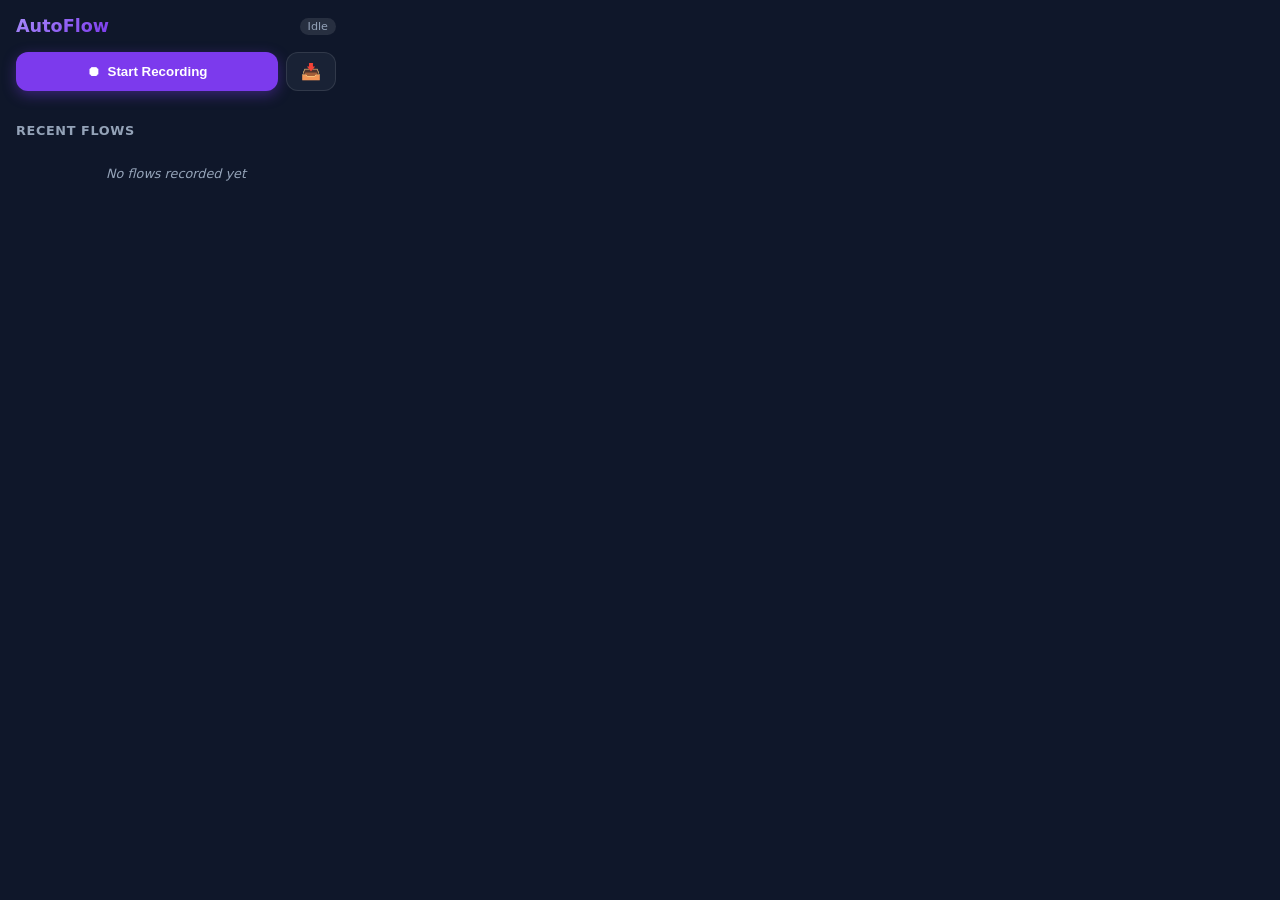
==== popup/popup.html @ c9eaca33 "Initial commit: AutoFlow Recorder v1.0.0" ====
<!DOCTYPE html>
<html>
<head>
  <meta charset="UTF-8">
  <link rel="stylesheet" href="popup.css">
</head>
<body>
  <div class="container">
    <div class="header">
      <div class="brand">AutoFlow</div>
      <div id="status" class="status-badge">Idle</div>
    </div>

    <div class="actions-row">
      <button id="record-toggle" class="main-btn btn-record">
        <span class="icon">⏺</span>
        <span id="record-text">Start Recording</span>
      </button>
      <label for="import-input" class="secondary-btn">
        <span>📥</span>
        <input type="file" id="import-input" accept=".json" style="display:none">
      </label>
    </div>

    <div class="divider"></div>

    <div class="history-section">
      <div class="section-title">Recent Flows</div>
      <div id="session-list" class="session-list">
        <!-- Sessions will be injected here -->
        <div id="empty-state">No flows recorded yet</div>
      </div>
    </div>
  </div>
  <script src="popup.js"></script>
</body>
</html>
---- popup/popup.css ----
:root {
  --primary: #7c3aed;
  --primary-hover: #6d28d9;
  --bg: #0f172a;
  --card-bg: rgba(30, 41, 59, 0.7);
  --text: #f8fafc;
  --text-dim: #94a3b8;
  --danger: #ef4444;
  --success: #22c55e;
}

body {
  width: 320px;
  margin: 0;
  padding: 16px;
  background-color: var(--bg);
  color: var(--text);
  font-family: 'Inter', system-ui, -apple-system, sans-serif;
  overflow-x: hidden;
}

.container {
  display: flex;
  flex-direction: column;
  gap: 16px;
}

.header {
  display: flex;
  justify-content: space-between;
  align-items: center;
}

.brand {
  font-weight: 700;
  font-size: 1.1rem;
  background: linear-gradient(135deg, #a78bfa, #7c3aed);
  -webkit-background-clip: text;
  background-clip: text;
  -webkit-text-fill-color: transparent;
}

.status-badge {
  font-size: 0.7rem;
  padding: 2px 8px;
  border-radius: 12px;
  background: rgba(255, 255, 255, 0.1);
  color: var(--text-dim);
}

.status-badge.recording {
  background: rgba(239, 68, 68, 0.2);
  color: var(--danger);
  animation: pulse 2s infinite;
}

@keyframes pulse {
  0% { opacity: 1; }
  50% { opacity: 0.6; }
  100% { opacity: 1; }
}

.actions-row {
  display: flex;
  gap: 8px;
}

.secondary-btn {
  background: var(--card-bg);
  border: 1px solid rgba(255, 255, 255, 0.1);
  border-radius: 12px;
  width: 48px;
  display: flex;
  align-items: center;
  justify-content: center;
  cursor: pointer;
  transition: all 0.2s;
}

.secondary-btn:hover {
  background: rgba(255, 255, 255, 0.1);
  border-color: var(--primary);
}

.main-btn {
  flex: 1;
  padding: 12px;
  border: none;
  border-radius: 12px;
  font-weight: 600;
  cursor: pointer;
  transition: all 0.2s;
  display: flex;
  align-items: center;
  justify-content: center;
  gap: 8px;
}

.btn-record {
  background: var(--primary);
  color: white;
  box-shadow: 0 4px 14px 0 rgba(124, 58, 237, 0.39);
}

.btn-record:hover {
  background: var(--primary-hover);
  transform: translateY(-1px);
}

.btn-stop {
  background: var(--danger);
  color: white;
}

.section-title {
  font-size: 0.8rem;
  font-weight: 600;
  color: var(--text-dim);
  text-transform: uppercase;
  letter-spacing: 0.05em;
  margin-bottom: 8px;
}

.session-list {
  display: flex;
  flex-direction: column;
  gap: 8px;
  max-height: 200px;
  overflow-y: auto;
}

/* Glassmorphism scrollbar */
.session-list::-webkit-scrollbar {
  width: 4px;
}
.session-list::-webkit-scrollbar-thumb {
  background: rgba(255, 255, 255, 0.1);
  border-radius: 10px;
}

.session-item {
  background: var(--card-bg);
  backdrop-filter: blur(8px);
  border: 1px solid rgba(255, 255, 255, 0.05);
  padding: 10px;
  border-radius: 10px;
  display: flex;
  justify-content: space-between;
  align-items: center;
  transition: border-color 0.2s;
}

.session-item:hover {
  border-color: rgba(124, 58, 237, 0.4);
}

.session-info {
  display: flex;
  flex-direction: column;
}

.session-name {
  font-size: 0.85rem;
  font-weight: 500;
}

.session-meta {
  font-size: 0.7rem;
  color: var(--text-dim);
}

.session-controls {
  display: flex;
  gap: 6px;
}

.small-btn {
  background: rgba(255, 255, 255, 0.05);
  border: 1px solid rgba(255, 255, 255, 0.1);
  color: var(--text-dim);
  border-radius: 6px;
  width: 28px;
  height: 28px;
  display: flex;
  align-items: center;
  justify-content: center;
  cursor: pointer;
  transition: all 0.2s;
}

.small-btn:hover {
  background: var(--primary);
  color: white;
  border-color: var(--primary);
}

.play-btn:hover {
  background: var(--success);
  border-color: var(--success);
}

.export-btn:hover {
  background: var(--primary);
}

#empty-state {
  text-align: center;
  padding: 20px;
  color: var(--text-dim);
  font-size: 0.8rem;
  font-style: italic;
}
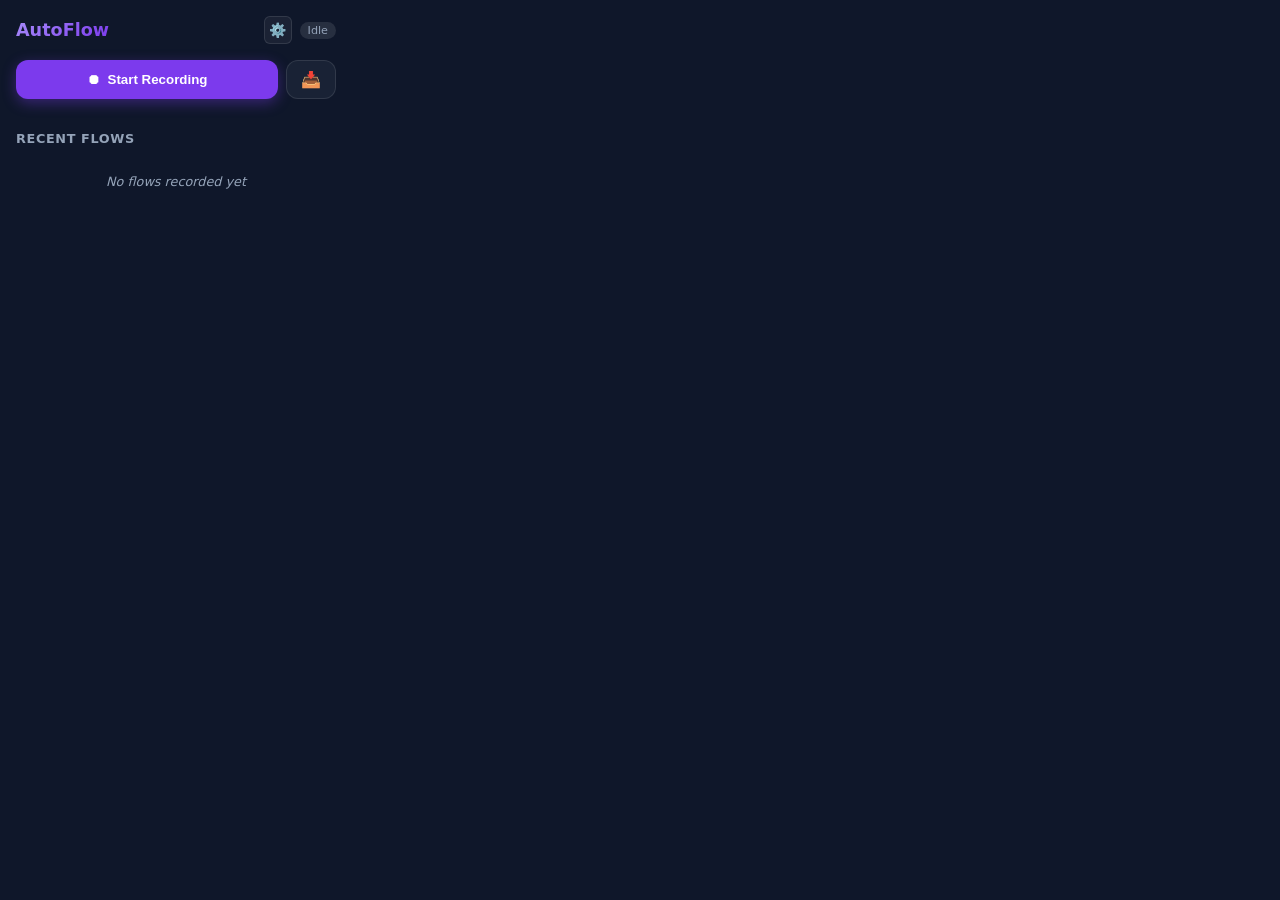
==== commit d11d2a37: "Release v1.5.0: New Dashboard, Step Editor, Variable System, and API Mapping." ====
--- a/popup/popup.html
+++ b/popup/popup.html
@@ -8,15 +8,20 @@
   <div class="container">
     <div class="header">
       <div class="brand">AutoFlow</div>
-      <div id="status" class="status-badge">Idle</div>
+      <div style="display: flex; align-items: center; gap: 8px;">
+        <button id="open-dashboard" class="small-btn" title="Open Dashboard" style="padding: 4px 8px; font-size: 14px;">
+           ⚙️
+        </button>
+        <div id="status" class="status-badge">Idle</div>
+      </div>
     </div>
 
     <div class="actions-row">
-      <button id="record-toggle" class="main-btn btn-record">
+      <button id="record-toggle" class="main-btn btn-record" title="Start/Stop Recording">
         <span class="icon">⏺</span>
         <span id="record-text">Start Recording</span>
       </button>
-      <label for="import-input" class="secondary-btn">
+      <label for="import-input" class="secondary-btn" title="Import Session JSON">
         <span>📥</span>
         <input type="file" id="import-input" accept=".json" style="display:none">
       </label>
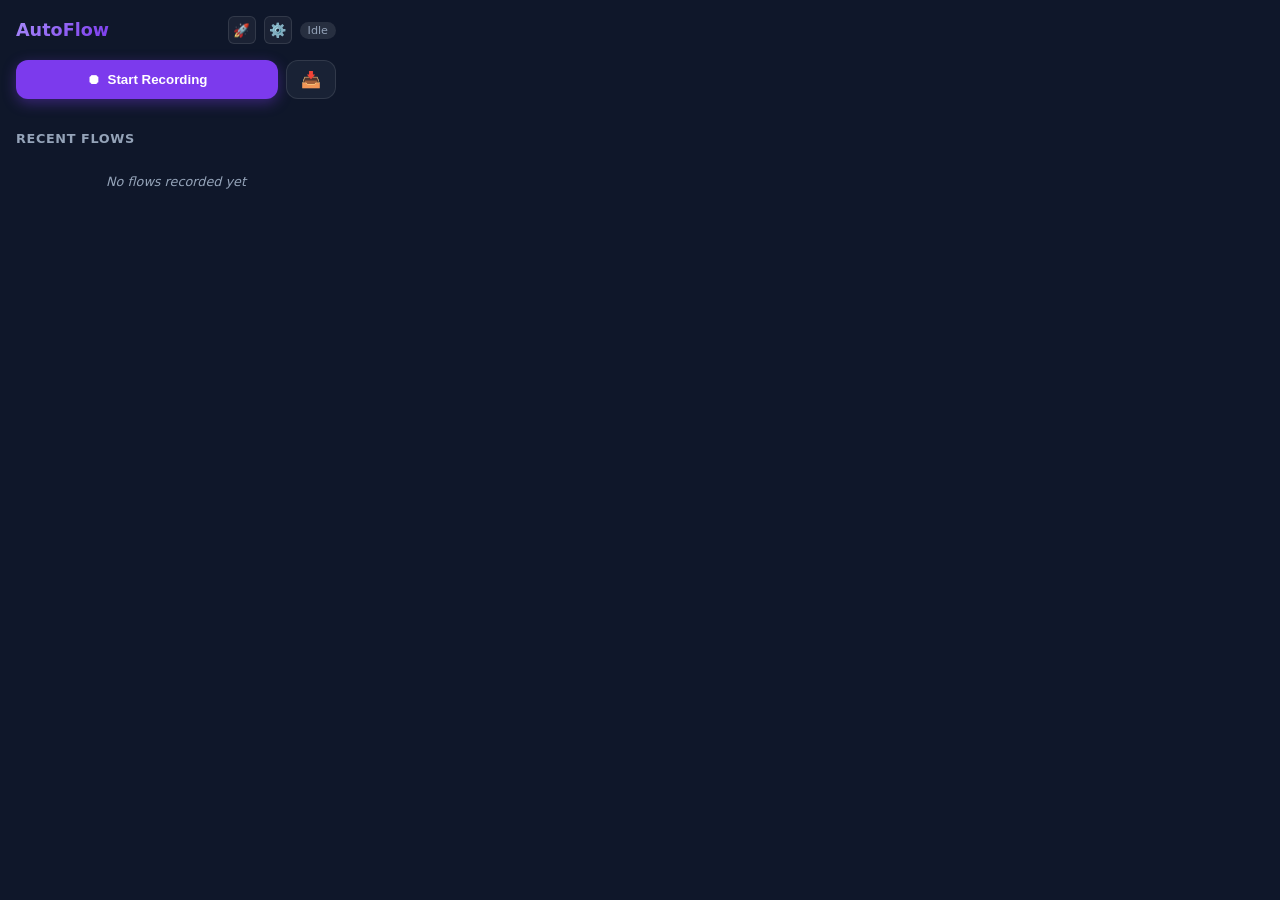
==== commit a9c8fca1: "feat: implement API Tester with smart cURL import (v1.9.0)" ====
--- a/popup/popup.html
+++ b/popup/popup.html
@@ -9,6 +9,9 @@
     <div class="header">
       <div class="brand">AutoFlow</div>
       <div style="display: flex; align-items: center; gap: 8px;">
+        <button id="open-tester" class="small-btn" title="API Tester">
+           🚀
+        </button>
         <button id="open-dashboard" class="small-btn" title="Open Dashboard" style="padding: 4px 8px; font-size: 14px;">
            ⚙️
         </button>
